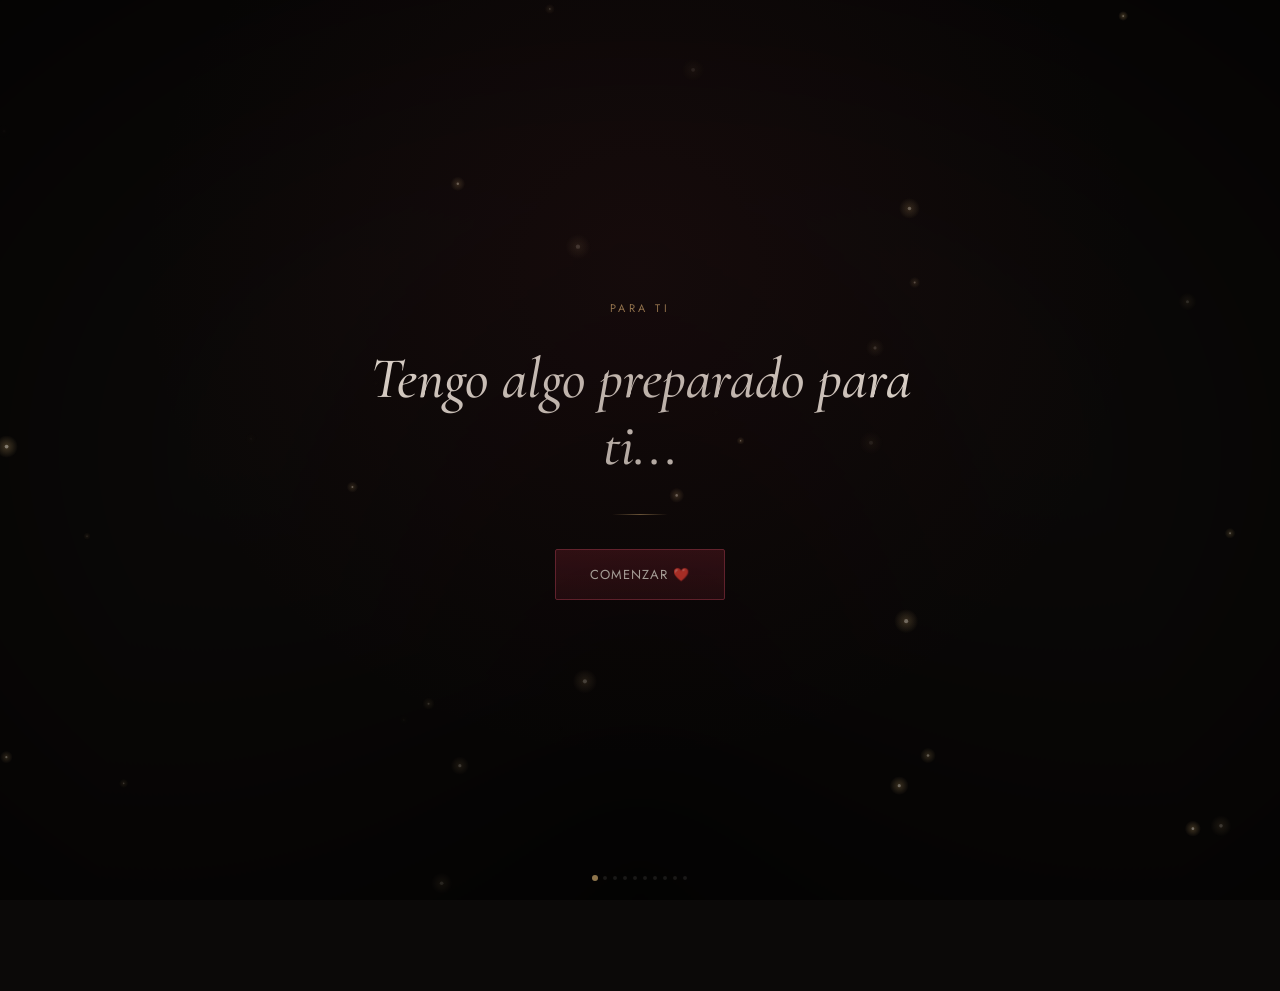
==== chantal-wilander-5meses-chat gpt/chantal-wilander-5meses/index.html @ a863ea49 "Add files via upload" ====
<!DOCTYPE html>
<html lang="es">
<head>
<meta charset="UTF-8">
<meta name="viewport" content="width=device-width, initial-scale=1, viewport-fit=cover">
<title>Para Chantal · 6 meses</title>
<link rel="stylesheet" href="css/style.css">
</head>
<body>

  <canvas id="fireflies"></canvas>
  <div class="vignette"></div>

  <!-- Control de música discreto -->
  <div class="music-control" id="musicControl">
    <button id="btnPlayPause" aria-label="Pausar o reanudar música" title="Pausar / reanudar">
      <svg id="iconPause" width="14" height="14" viewBox="0 0 24 24" fill="currentColor"><rect x="6" y="4" width="4" height="16"/><rect x="14" y="4" width="4" height="16"/></svg>
      <svg id="iconPlay" width="14" height="14" viewBox="0 0 24 24" fill="currentColor" style="display:none"><path d="M8 5v14l11-7z"/></svg>
    </button>
    <button id="btnMute" aria-label="Silenciar" title="Silenciar">
      <svg id="iconVolOn" width="14" height="14" viewBox="0 0 24 24" fill="currentColor"><path d="M3 10v4h4l5 5V5L7 10H3z"/><path d="M16 8a5 5 0 010 8" stroke="currentColor" stroke-width="1.6" fill="none"/></svg>
      <svg id="iconVolOff" width="14" height="14" viewBox="0 0 24 24" fill="currentColor" style="display:none"><path d="M3 10v4h4l5 5V5L7 10H3z"/><line x1="16" y1="9" x2="22" y2="15" stroke="currentColor" stroke-width="1.6"/><line x1="22" y1="9" x2="16" y2="15" stroke="currentColor" stroke-width="1.6"/></svg>
    </button>
    <input type="range" id="volumeSlider" min="0" max="1" step="0.01" aria-label="Volumen">
    <span class="music-note">Isn't She Lovely</span>
  </div>

  <!-- Indicador de progreso -->
  <div class="progress" id="progressDots"></div>

  <audio id="bgMusic" src="assets/audio/isnt-she-lovely.mp3" preload="auto" loop></audio>

  <main id="app">

    <!-- 1. BIENVENIDA -->
    <section class="scene scene-welcome active" data-scene="welcome">
      <div class="scene-inner">
        <span class="eyebrow" id="welcomeEyebrow"></span>
        <h1 class="headline-xl" id="welcomeTitle"></h1>
        <div class="hairline"></div>
        <button class="btn btn-primary" id="btnStart"></button>
      </div>
    </section>

    <!-- 2. NOMBRES -->
    <section class="scene scene-names" data-scene="names">
      <div class="scene-inner">
        <span class="eyebrow" id="namesIntro"></span>
        <div class="form-stack">
          <div class="field">
            <label id="herLabel" for="herName"></label>
            <input type="text" id="herName" autocomplete="off" />
          </div>
          <div class="field">
            <label id="myLabel" for="myName"></label>
            <input type="text" id="myName" autocomplete="off" />
          </div>
          <button class="btn btn-primary" id="btnNamesContinue" disabled></button>
        </div>
      </div>
    </section>

    <!-- 3. FECHA -->
    <section class="scene scene-date" data-scene="date">
      <div class="scene-inner">
        <span class="eyebrow" id="dateStepLabel">Un momento para recordar</span>
        <p class="lede" id="datePrompt"></p>
        <div class="form-stack">
          <div class="field">
            <input type="date" id="dateInput" />
          </div>
          <button class="btn btn-primary" id="btnDateSave" disabled></button>
        </div>
      </div>
    </section>

    <!-- 3b. REVELACIÓN DE FECHA -->
    <section class="scene scene-date-reveal" data-scene="dateReveal">
      <div class="scene-inner">
        <p class="date-reveal" id="dateRevealText"></p>
        <p class="lede" id="dateRevealCaption"></p>
        <div class="hairline"></div>
        <button class="btn" id="btnDateRevealContinue">Continuar →</button>
      </div>
    </section>

    <!-- 4. INTRODUCCIÓN EMOCIONAL -->
    <section class="scene scene-intro" data-scene="intro">
      <div class="scene-inner">
        <h2 class="headline-xl stagger-item" id="introLine1"></h2>
        <p class="lede stagger-item" id="introLine2"></p>
        <button class="btn stagger-item" id="btnIntroContinue">Continuar →</button>
      </div>
    </section>

    <!-- 5. MÚSICA -->
    <section class="scene scene-music" data-scene="music">
      <div class="scene-inner">
        <span class="eyebrow">Un pequeño detalle</span>
        <h2 class="headline-lg">Aqui plasme una parte de mis mejores momentos a tu lado...</h2>
        <div class="hairline"></div>
        <button class="btn btn-primary" id="btnPlayMusic">Empecemos </button>
      </div>
    </section>

    <!-- 6. GALERÍA -->
    <section class="scene scene-gallery" data-scene="gallery">
      <div class="scene-inner">
        <span class="eyebrow gallery-kicker" id="galleryKicker"></span>
        <div class="gallery-frame" id="galleryFrame"></div>
        <div class="gallery-dots" id="galleryDots"></div>
        <div class="gallery-skip"><button id="btnGallerySkip">Continuar →</button></div>
      </div>
    </section>

    <!-- 7. LAS CHARCAS -->
    <section class="scene scene-charcas" data-scene="charcas">
      <div class="scene-inner">
        <h2 class="headline-md stagger-item" id="charcasLine1"></h2>
        <p class="lede stagger-item" id="charcasLine2"></p>
        <h2 class="headline-lg stagger-item" id="charcasLine3" style="color:var(--oro); font-style:italic;"></h2>

        <div class="gallery-frame" id="charcasFrame" style="margin-top:10px;"></div>
        <div class="gallery-dots" id="charcasDots"></div>

        <button class="btn" id="btnCharcasContinue" style="margin-top:34px;">Continuar →</button>
      </div>
    </section>

    <!-- 8. TRANSICIÓN A LA CARTA -->
    <section class="scene scene-letter-intro" data-scene="letterIntro">
      <div class="scene-inner">
        <p class="lede stagger-item" id="letterIntroLine1"></p>
        <p class="lede stagger-item" id="letterIntroLine2"></p>
        <button class="btn btn-primary stagger-item" id="btnReadLetter"></button>
      </div>
    </section>

    <!-- 9. CARTA -->
    <section class="scene scene-letter" data-scene="letter">
      <div class="scene-inner">
        <div class="letter-paper" id="letterPaper">
          <div class="letter-heading">Para Chantal</div>
          <div id="letterBody"></div>
          <div class="letter-signature" id="letterSignature"></div>
        </div>
        <button class="btn" id="btnLetterContinue" style="margin-top:22px; opacity:0; transition:opacity 800ms;">Continuar →</button>
      </div>
    </section>

    <!-- 10. SIGNIFICADO DE LA CANCIÓN -->
    <section class="scene scene-song" data-scene="song">
      <div class="scene-inner">
        <p class="lede stagger-item" id="songLine1"></p>
        <p class="lede stagger-item" id="songLine2"></p>
        <div class="song-title-block stagger-item">
          <div class="song-name" id="songName"></div>
          <div class="song-artist" id="songArtist"></div>
        </div>
        <div class="song-explanation stagger-item" id="songExplanation"></div>
        <button class="btn btn-primary stagger-item" id="btnSongContinue">Continuar →</button>
      </div>
    </section>

    <!-- 11. FINAL -->
    <section class="scene scene-final" data-scene="final">
      <div class="scene-inner">
        <p class="lede stagger-item" id="finalLine1"></p>
        <p class="lede stagger-item" id="finalLine2"></p>
        <div class="hairline stagger-item"></div>
        <div class="final-names stagger-item" id="finalNames"></div>
        <div class="final-date stagger-item" id="finalDate"></div>
        <div class="final-closing stagger-item" id="finalClosing"></div>
      </div>
    </section>

  </main>

  <script src="content/memories.js"></script>
  <script src="content/letter.js"></script>
  <script src="js/content.js"></script>
  <script src="js/animations.js"></script>
  <script src="js/app.js"></script>
</body>
</html>
---- chantal-wilander-5meses-chat gpt/chantal-wilander-5meses/css/style.css ----
/* ==========================================================================
   Chantal & Wilander — 6 meses
   Sistema de diseño: noche cálida, luz de luciérnagas, papel de carta.
   ========================================================================== */

@import url('https://fonts.googleapis.com/css2?family=Cormorant+Garamond:ital,wght@0,400;0,500;0,600;1,400;1,500&family=Jost:wght@300;400;500&display=swap');

:root {
  /* Color */
  --noche: #0b0908;
  --noche-2: #131010;
  --crema: #f3ece1;
  --crema-dim: rgba(243, 236, 225, 0.62);
  --vino: #6b1f2a;
  --vino-light: #8a3140;
  --oro: #c9a66b;
  --oro-soft: rgba(201, 166, 107, 0.35);
  --linea: rgba(243, 236, 225, 0.14);

  /* Type */
  --display: 'Cormorant Garamond', serif;
  --sans: 'Jost', sans-serif;

  /* Layout */
  --pad: clamp(20px, 6vw, 56px);
  --radius: 2px;
  --ease: cubic-bezier(0.22, 1, 0.36, 1);
}

* { box-sizing: border-box; }

html, body {
  height: 100%;
  margin: 0;
}

body {
  background: var(--noche);
  color: var(--crema);
  font-family: var(--sans);
  overflow: hidden;
  -webkit-font-smoothing: antialiased;
}

/* subtle warm vignette + grain so the black never feels flat/templated */
.vignette {
  position: fixed;
  inset: 0;
  pointer-events: none;
  z-index: 5;
  background:
    radial-gradient(ellipse at 50% 30%, rgba(107,31,42,0.12), transparent 55%),
    radial-gradient(ellipse at 50% 100%, rgba(0,0,0,0.55), transparent 60%),
    radial-gradient(ellipse at 50% 50%, transparent 40%, rgba(0,0,0,0.55) 100%);
}

#fireflies {
  position: fixed;
  inset: 0;
  z-index: 1;
  pointer-events: none;
}

/* ==========================================================================
   Scene system
   ========================================================================== */

#app {
  position: relative;
  height: 100dvh;
  width: 100%;
  z-index: 2;
}

.scene {
  position: absolute;
  inset: 0;
  display: flex;
  align-items: center;
  justify-content: center;
  padding: var(--pad);
  opacity: 0;
  visibility: hidden;
  transform: translateY(18px) scale(0.995);
  transition: opacity 900ms var(--ease), transform 900ms var(--ease), visibility 900ms;
  text-align: center;
}

.scene.active {
  opacity: 1;
  visibility: visible;
  transform: translateY(0) scale(1);
  pointer-events: auto;
}

.scene:not(.active) { pointer-events: none; }

.scene-inner {
  max-width: 560px;
  width: 100%;
  display: flex;
  flex-direction: column;
  align-items: center;
  gap: 22px;
}

/* ==========================================================================
   Typography
   ========================================================================== */

.eyebrow {
  font-family: var(--sans);
  font-size: 11px;
  letter-spacing: 0.32em;
  text-transform: uppercase;
  color: var(--oro);
  opacity: 0.85;
}

h1, h2 {
  font-family: var(--display);
  font-weight: 500;
  line-height: 1.15;
  margin: 0;
  color: var(--crema);
}

.headline-xl {
  font-size: clamp(34px, 8vw, 58px);
  font-style: italic;
  font-weight: 500;
}

.headline-lg {
  font-size: clamp(28px, 6.4vw, 42px);
}

.headline-md {
  font-size: clamp(22px, 5vw, 30px);
  font-weight: 400;
}

p.lede {
  font-family: var(--display);
  font-size: clamp(18px, 4.2vw, 22px);
  color: var(--crema-dim);
  line-height: 1.5;
  margin: 0;
}

.hairline {
  width: 56px;
  height: 1px;
  background: linear-gradient(90deg, transparent, var(--oro), transparent);
  opacity: 0.7;
  margin: 4px 0;
}

/* Elementos que se revelan de forma escalonada (staggerReveal en animations.js) */
.stagger-item {
  opacity: 0;
  transform: translateY(10px);
  transition: opacity 900ms var(--ease), transform 900ms var(--ease);
}

.stagger-item.visible {
  opacity: 1;
  transform: translateY(0);
}

/* ==========================================================================
   Buttons & inputs
   ========================================================================== */

.btn {
  font-family: var(--sans);
  font-size: 13px;
  letter-spacing: 0.08em;
  text-transform: uppercase;
  color: var(--crema);
  background: transparent;
  border: 1px solid var(--oro-soft);
  padding: 15px 34px;
  border-radius: var(--radius);
  cursor: pointer;
  transition: border-color 400ms var(--ease), background 400ms var(--ease), transform 200ms var(--ease), letter-spacing 400ms var(--ease);
}

.btn:hover {
  border-color: var(--oro);
  background: rgba(201, 166, 107, 0.08);
  letter-spacing: 0.12em;
}

.btn:active { transform: scale(0.97); }

.btn:disabled {
  opacity: 0.35;
  cursor: not-allowed;
}

.btn:disabled:hover {
  border-color: var(--oro-soft);
  background: transparent;
  letter-spacing: 0.08em;
}

.btn-primary {
  border-color: var(--vino-light);
  background: linear-gradient(180deg, rgba(107,31,42,0.55), rgba(107,31,42,0.35));
}

.btn-primary:hover {
  border-color: var(--oro);
  background: linear-gradient(180deg, rgba(107,31,42,0.7), rgba(107,31,42,0.45));
}

.field {
  width: 100%;
  display: flex;
  flex-direction: column;
  gap: 8px;
  text-align: left;
}

.field label {
  font-family: var(--sans);
  font-size: 12px;
  letter-spacing: 0.1em;
  text-transform: uppercase;
  color: var(--crema-dim);
}

.field input {
  font-family: var(--display);
  font-size: 22px;
  font-style: italic;
  background: transparent;
  border: none;
  border-bottom: 1px solid var(--linea);
  color: var(--crema);
  padding: 8px 2px;
  outline: none;
  transition: border-color 300ms var(--ease);
  width: 100%;
}

.field input:focus { border-bottom-color: var(--oro); }
.field input::placeholder { color: rgba(243,236,225,0.28); }

.field input[type="date"] {
  color-scheme: dark;
  font-style: normal;
  font-family: var(--sans);
  font-size: 16px;
}

.form-stack {
  width: 100%;
  display: flex;
  flex-direction: column;
  gap: 26px;
  align-items: center;
}

/* ==========================================================================
   Scene 1 — Welcome
   ========================================================================== */

.scene-welcome .scene-inner { gap: 30px; }

/* ==========================================================================
   Scene: names reveal chip
   ========================================================================== */

.names-chip {
  font-family: var(--display);
  font-style: italic;
  font-size: clamp(20px, 5vw, 26px);
  color: var(--oro);
  letter-spacing: 0.02em;
}

/* ==========================================================================
   Scene: date reveal
   ========================================================================== */

.date-reveal {
  font-family: var(--display);
  font-size: clamp(30px, 7vw, 44px);
  letter-spacing: 0.12em;
  color: var(--crema);
}

/* ==========================================================================
   Gallery
   ========================================================================== */

.scene-gallery { padding: 0; }

.gallery-frame {
  position: relative;
  width: min(92vw, 420px);
  height: min(70vh, 560px);
  border-radius: var(--radius);
  overflow: hidden;
  box-shadow: 0 30px 80px rgba(0,0,0,0.55);
  border: 1px solid var(--linea);
}

.gallery-photo {
  position: absolute;
  inset: 0;
  background-size: cover;
  background-position: center;
  opacity: 0;
  transform: scale(1.08);
  transition: opacity 1400ms var(--ease), transform 6000ms linear;
}

.gallery-photo.active {
  opacity: 1;
  transform: scale(1.0);
}

.gallery-photo .fallback {
  position: absolute;
  inset: 0;
  display: flex;
  align-items: center;
  justify-content: center;
  background: linear-gradient(160deg, #1c1613, #0b0908 70%);
}

.gallery-photo .fallback svg { opacity: 0.35; width: 46px; height: 46px; }

.gallery-photo.has-photo .fallback { display: none; }

.gallery-photo::after {
  content: '';
  position: absolute;
  inset: 0;
  background: linear-gradient(180deg, rgba(0,0,0,0) 55%, rgba(0,0,0,0.75) 100%);
}

.gallery-caption {
  position: absolute;
  left: 0; right: 0; bottom: 22px;
  padding: 0 24px;
  font-family: var(--display);
  font-style: italic;
  font-size: 16px;
  color: var(--crema);
  z-index: 2;
  opacity: 0;
  transition: opacity 800ms var(--ease) 400ms;
}

.gallery-caption.active { opacity: 1; }

.gallery-kicker {
  position: absolute;
  top: -40px;
  left: 0; right: 0;
  text-align: center;
}

.gallery-dots {
  position: absolute;
  bottom: -30px;
  left: 0; right: 0;
  display: flex;
  justify-content: center;
  gap: 7px;
}

.gallery-dots span {
  width: 5px; height: 5px;
  border-radius: 50%;
  background: var(--linea);
  transition: background 300ms var(--ease), transform 300ms var(--ease);
}

.gallery-dots span.active {
  background: var(--oro);
  transform: scale(1.3);
}

.gallery-skip {
  position: absolute;
  bottom: -76px;
  left: 0; right: 0;
  text-align: center;
}

.gallery-skip button {
  background: none;
  border: none;
  color: var(--crema-dim);
  font-family: var(--sans);
  font-size: 11px;
  letter-spacing: 0.14em;
  text-transform: uppercase;
  cursor: pointer;
}

.gallery-skip button:hover { color: var(--oro); }

/* ==========================================================================
   Charcas — feels different: warmer, closer, quieter
   ========================================================================== */

.scene-charcas {
  background: radial-gradient(ellipse at 50% 40%, rgba(107,31,42,0.18), transparent 60%);
}

/* ==========================================================================
   Letter
   ========================================================================== */

.scene-letter { padding: 0; }

.letter-paper {
  width: min(92vw, 480px);
  max-height: 82vh;
  overflow-y: auto;
  background: linear-gradient(180deg, #171310, #0f0c0a);
  border: 1px solid var(--linea);
  border-radius: var(--radius);
  padding: clamp(28px, 7vw, 48px) clamp(24px, 6vw, 40px);
  box-shadow: 0 30px 80px rgba(0,0,0,0.6);
  text-align: left;
}

.letter-paper::-webkit-scrollbar { width: 4px; }
.letter-paper::-webkit-scrollbar-thumb { background: var(--oro-soft); border-radius: 4px; }

.letter-heading {
  font-family: var(--sans);
  font-size: 11px;
  letter-spacing: 0.25em;
  text-transform: uppercase;
  color: var(--oro);
  margin-bottom: 20px;
  text-align: center;
}

.letter-paragraph {
  font-family: var(--display);
  font-size: clamp(18px, 4.4vw, 21px);
  line-height: 1.75;
  color: var(--crema-dim);
  margin: 0 0 20px 0;
  opacity: 0;
  transform: translateY(10px);
  transition: opacity 900ms var(--ease), transform 900ms var(--ease);
}

.letter-paragraph.visible {
  opacity: 1;
  transform: translateY(0);
}

.letter-signature {
  font-family: var(--display);
  font-style: italic;
  font-size: 22px;
  color: var(--oro);
  text-align: right;
  margin-top: 30px;
  opacity: 0;
  transition: opacity 900ms var(--ease);
}

.letter-signature.visible { opacity: 1; }

/* ==========================================================================
   Song meaning
   ========================================================================== */

.song-title-block { margin: 6px 0 4px; }

.song-title-block .song-name {
  font-family: var(--display);
  font-style: italic;
  font-size: clamp(26px, 6.4vw, 36px);
  color: var(--oro);
}

.song-title-block .song-artist {
  font-family: var(--sans);
  font-size: 12px;
  letter-spacing: 0.14em;
  text-transform: uppercase;
  color: var(--crema-dim);
  margin-top: 4px;
}

.song-explanation p {
  font-family: var(--display);
  font-size: clamp(16px, 4vw, 19px);
  line-height: 1.7;
  color: var(--crema-dim);
  text-align: left;
  margin: 0 0 16px 0;
}

.scene-song .scene-inner { max-width: 540px; }

/* ==========================================================================
   Final
   ========================================================================== */

.final-names {
  font-family: var(--display);
  font-style: italic;
  font-size: clamp(24px, 6vw, 34px);
  color: var(--crema);
}

.final-date {
  font-family: var(--sans);
  font-size: 12px;
  letter-spacing: 0.2em;
  color: var(--oro);
}

.final-closing {
  font-family: var(--display);
  font-size: clamp(28px, 7vw, 40px);
  font-style: italic;
  color: var(--oro);
  margin-top: 6px;
}

/* ==========================================================================
   Progress dots (bottom, tiny, functional — encodes real story order)
   ========================================================================== */

.progress {
  position: fixed;
  bottom: 20px;
  left: 0; right: 0;
  display: flex;
  justify-content: center;
  gap: 6px;
  z-index: 6;
  opacity: 0.7;
}

.progress span {
  width: 4px; height: 4px;
  border-radius: 50%;
  background: var(--linea);
  transition: background 400ms var(--ease), transform 400ms var(--ease);
}

.progress span.done { background: var(--oro-soft); }
.progress span.current { background: var(--oro); transform: scale(1.5); }

/* ==========================================================================
   Music control — discreet, floating
   ========================================================================== */

.music-control {
  position: fixed;
  top: 18px;
  right: 18px;
  z-index: 7;
  display: flex;
  align-items: center;
  gap: 10px;
  background: rgba(11, 9, 8, 0.55);
  border: 1px solid var(--linea);
  backdrop-filter: blur(6px);
  border-radius: 30px;
  padding: 8px 10px;
  opacity: 0;
  transform: translateY(-8px);
  transition: opacity 700ms var(--ease), transform 700ms var(--ease);
  pointer-events: none;
}

.music-control.visible {
  opacity: 1;
  transform: translateY(0);
  pointer-events: auto;
}

.music-control button {
  width: 26px; height: 26px;
  border-radius: 50%;
  border: none;
  background: transparent;
  color: var(--crema);
  cursor: pointer;
  display: flex;
  align-items: center;
  justify-content: center;
}

.music-control button:hover { color: var(--oro); }

.music-control input[type="range"] {
  width: 56px;
  accent-color: var(--oro);
}

.music-note {
  font-family: var(--sans);
  font-size: 10px;
  letter-spacing: 0.06em;
  color: var(--crema-dim);
  max-width: 120px;
}

/* ==========================================================================
   Responsive
   ========================================================================== */

@media (max-width: 420px) {
  .scene-inner { gap: 18px; }
  .music-control .music-note { display: none; }
}

/* Controles táctiles y espacio seguro para la barra inferior de Safari. */
@media (pointer: coarse) {
  .music-control {
    top: max(12px, calc(8px + env(safe-area-inset-top)));
    right: max(12px, calc(8px + env(safe-area-inset-right)));
    gap: 8px;
    padding: 7px 9px;
  }

  .music-control button {
    width: 44px;
    height: 44px;
    background: rgba(243, 236, 225, 0.07);
  }

  .music-control button svg {
    width: 18px;
    height: 18px;
  }

  .music-control input[type="range"] {
    width: 72px;
    height: 44px;
  }

  .progress {
    bottom: max(24px, calc(16px + env(safe-area-inset-bottom)));
  }

  /* Evita que los controles de avance queden tras el distintivo inferior. */
  #btnIntroContinue,
  #btnCharcasContinue,
  #btnLetterContinue,
  #btnSongContinue {
    transform: translateY(-34px);
  }

  #btnIntroContinue:active,
  #btnCharcasContinue:active,
  #btnLetterContinue:active,
  #btnSongContinue:active {
    transform: translateY(-34px) scale(0.97);
  }

  .gallery-skip {
    bottom: max(76px, calc(62px + env(safe-area-inset-bottom)));
  }
}

@media (min-width: 900px) {
  .gallery-frame { width: 380px; height: 520px; }
}

/* Reduced motion */
@media (prefers-reduced-motion: reduce) {
  .scene, .gallery-photo, .letter-paragraph, .btn {
    transition-duration: 1ms !important;
    animation-duration: 1ms !important;
  }
}

/* Focus visibility for accessibility */
a:focus-visible, button:focus-visible, input:focus-visible {
  outline: 1px solid var(--oro);
  outline-offset: 3px;
}
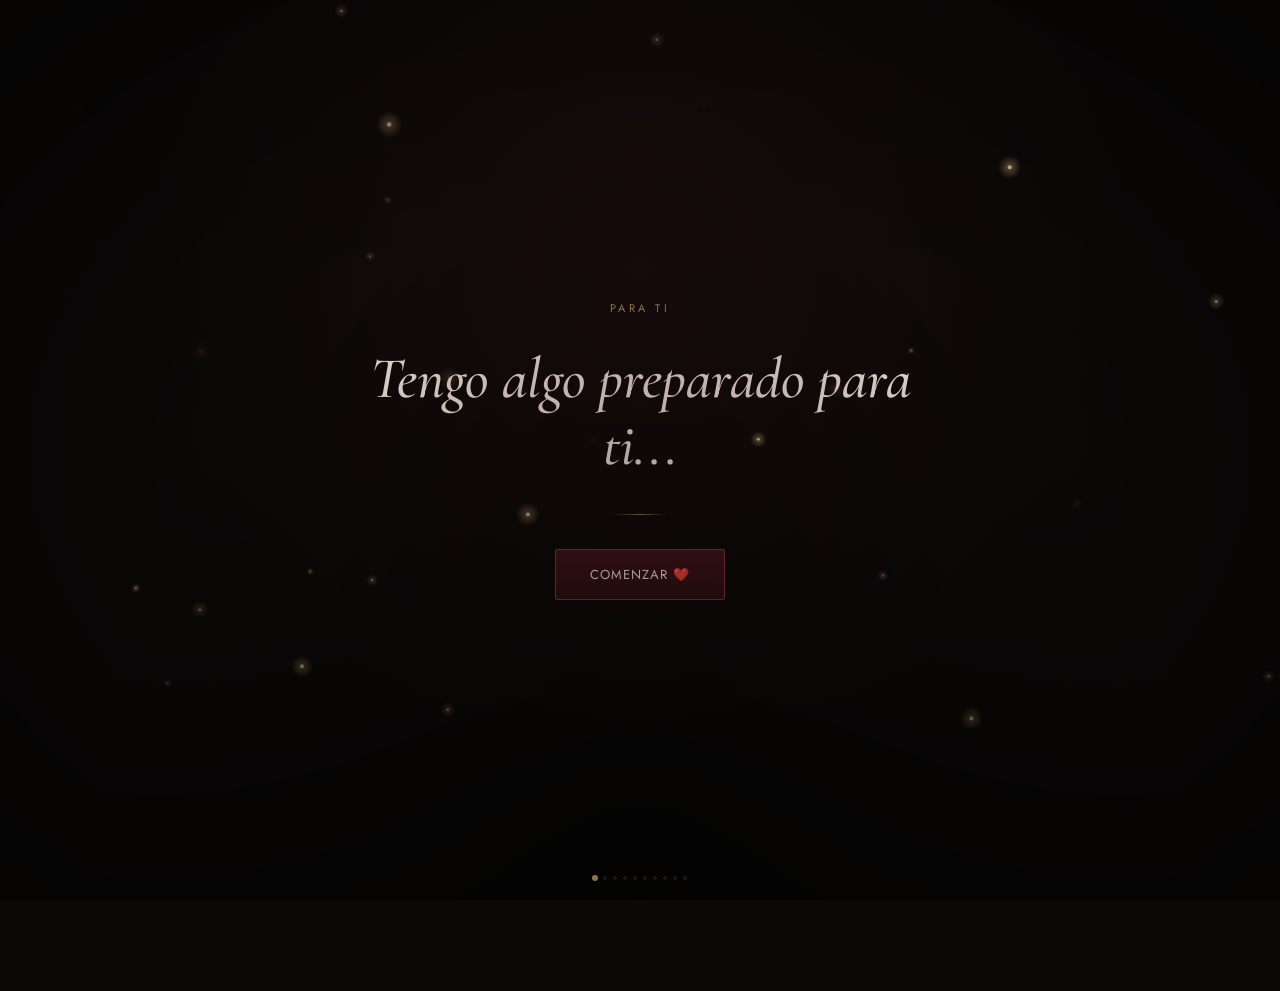
==== commit 3be98f3b: "Add files via upload" ====
--- a/chantal-wilander-5meses-chat gpt/chantal-wilander-5meses/index.html
+++ b/chantal-wilander-5meses-chat gpt/chantal-wilander-5meses/index.html
@@ -1,185 +1,185 @@
-<!DOCTYPE html>
-<html lang="es">
-<head>
-<meta charset="UTF-8">
-<meta name="viewport" content="width=device-width, initial-scale=1, viewport-fit=cover">
-<title>Para Chantal · 6 meses</title>
-<link rel="stylesheet" href="css/style.css">
-</head>
-<body>
-
-  <canvas id="fireflies"></canvas>
-  <div class="vignette"></div>
-
-  <!-- Control de música discreto -->
-  <div class="music-control" id="musicControl">
-    <button id="btnPlayPause" aria-label="Pausar o reanudar música" title="Pausar / reanudar">
-      <svg id="iconPause" width="14" height="14" viewBox="0 0 24 24" fill="currentColor"><rect x="6" y="4" width="4" height="16"/><rect x="14" y="4" width="4" height="16"/></svg>
-      <svg id="iconPlay" width="14" height="14" viewBox="0 0 24 24" fill="currentColor" style="display:none"><path d="M8 5v14l11-7z"/></svg>
-    </button>
-    <button id="btnMute" aria-label="Silenciar" title="Silenciar">
-      <svg id="iconVolOn" width="14" height="14" viewBox="0 0 24 24" fill="currentColor"><path d="M3 10v4h4l5 5V5L7 10H3z"/><path d="M16 8a5 5 0 010 8" stroke="currentColor" stroke-width="1.6" fill="none"/></svg>
-      <svg id="iconVolOff" width="14" height="14" viewBox="0 0 24 24" fill="currentColor" style="display:none"><path d="M3 10v4h4l5 5V5L7 10H3z"/><line x1="16" y1="9" x2="22" y2="15" stroke="currentColor" stroke-width="1.6"/><line x1="22" y1="9" x2="16" y2="15" stroke="currentColor" stroke-width="1.6"/></svg>
-    </button>
-    <input type="range" id="volumeSlider" min="0" max="1" step="0.01" aria-label="Volumen">
-    <span class="music-note">Isn't She Lovely</span>
-  </div>
-
-  <!-- Indicador de progreso -->
-  <div class="progress" id="progressDots"></div>
-
-  <audio id="bgMusic" src="assets/audio/isnt-she-lovely.mp3" preload="auto" loop></audio>
-
-  <main id="app">
-
-    <!-- 1. BIENVENIDA -->
-    <section class="scene scene-welcome active" data-scene="welcome">
-      <div class="scene-inner">
-        <span class="eyebrow" id="welcomeEyebrow"></span>
-        <h1 class="headline-xl" id="welcomeTitle"></h1>
-        <div class="hairline"></div>
-        <button class="btn btn-primary" id="btnStart"></button>
-      </div>
-    </section>
-
-    <!-- 2. NOMBRES -->
-    <section class="scene scene-names" data-scene="names">
-      <div class="scene-inner">
-        <span class="eyebrow" id="namesIntro"></span>
-        <div class="form-stack">
-          <div class="field">
-            <label id="herLabel" for="herName"></label>
-            <input type="text" id="herName" autocomplete="off" />
-          </div>
-          <div class="field">
-            <label id="myLabel" for="myName"></label>
-            <input type="text" id="myName" autocomplete="off" />
-          </div>
-          <button class="btn btn-primary" id="btnNamesContinue" disabled></button>
-        </div>
-      </div>
-    </section>
-
-    <!-- 3. FECHA -->
-    <section class="scene scene-date" data-scene="date">
-      <div class="scene-inner">
-        <span class="eyebrow" id="dateStepLabel">Un momento para recordar</span>
-        <p class="lede" id="datePrompt"></p>
-        <div class="form-stack">
-          <div class="field">
-            <input type="date" id="dateInput" />
-          </div>
-          <button class="btn btn-primary" id="btnDateSave" disabled></button>
-        </div>
-      </div>
-    </section>
-
-    <!-- 3b. REVELACIÓN DE FECHA -->
-    <section class="scene scene-date-reveal" data-scene="dateReveal">
-      <div class="scene-inner">
-        <p class="date-reveal" id="dateRevealText"></p>
-        <p class="lede" id="dateRevealCaption"></p>
-        <div class="hairline"></div>
-        <button class="btn" id="btnDateRevealContinue">Continuar →</button>
-      </div>
-    </section>
-
-    <!-- 4. INTRODUCCIÓN EMOCIONAL -->
-    <section class="scene scene-intro" data-scene="intro">
-      <div class="scene-inner">
-        <h2 class="headline-xl stagger-item" id="introLine1"></h2>
-        <p class="lede stagger-item" id="introLine2"></p>
-        <button class="btn stagger-item" id="btnIntroContinue">Continuar →</button>
-      </div>
-    </section>
-
-    <!-- 5. MÚSICA -->
-    <section class="scene scene-music" data-scene="music">
-      <div class="scene-inner">
-        <span class="eyebrow">Un pequeño detalle</span>
-        <h2 class="headline-lg">Aqui plasme una parte de mis mejores momentos a tu lado...</h2>
-        <div class="hairline"></div>
-        <button class="btn btn-primary" id="btnPlayMusic">Empecemos </button>
-      </div>
-    </section>
-
-    <!-- 6. GALERÍA -->
-    <section class="scene scene-gallery" data-scene="gallery">
-      <div class="scene-inner">
-        <span class="eyebrow gallery-kicker" id="galleryKicker"></span>
-        <div class="gallery-frame" id="galleryFrame"></div>
-        <div class="gallery-dots" id="galleryDots"></div>
-        <div class="gallery-skip"><button id="btnGallerySkip">Continuar →</button></div>
-      </div>
-    </section>
-
-    <!-- 7. LAS CHARCAS -->
-    <section class="scene scene-charcas" data-scene="charcas">
-      <div class="scene-inner">
-        <h2 class="headline-md stagger-item" id="charcasLine1"></h2>
-        <p class="lede stagger-item" id="charcasLine2"></p>
-        <h2 class="headline-lg stagger-item" id="charcasLine3" style="color:var(--oro); font-style:italic;"></h2>
-
-        <div class="gallery-frame" id="charcasFrame" style="margin-top:10px;"></div>
-        <div class="gallery-dots" id="charcasDots"></div>
-
-        <button class="btn" id="btnCharcasContinue" style="margin-top:34px;">Continuar →</button>
-      </div>
-    </section>
-
-    <!-- 8. TRANSICIÓN A LA CARTA -->
-    <section class="scene scene-letter-intro" data-scene="letterIntro">
-      <div class="scene-inner">
-        <p class="lede stagger-item" id="letterIntroLine1"></p>
-        <p class="lede stagger-item" id="letterIntroLine2"></p>
-        <button class="btn btn-primary stagger-item" id="btnReadLetter"></button>
-      </div>
-    </section>
-
-    <!-- 9. CARTA -->
-    <section class="scene scene-letter" data-scene="letter">
-      <div class="scene-inner">
-        <div class="letter-paper" id="letterPaper">
-          <div class="letter-heading">Para Chantal</div>
-          <div id="letterBody"></div>
-          <div class="letter-signature" id="letterSignature"></div>
-        </div>
-        <button class="btn" id="btnLetterContinue" style="margin-top:22px; opacity:0; transition:opacity 800ms;">Continuar →</button>
-      </div>
-    </section>
-
-    <!-- 10. SIGNIFICADO DE LA CANCIÓN -->
-    <section class="scene scene-song" data-scene="song">
-      <div class="scene-inner">
-        <p class="lede stagger-item" id="songLine1"></p>
-        <p class="lede stagger-item" id="songLine2"></p>
-        <div class="song-title-block stagger-item">
-          <div class="song-name" id="songName"></div>
-          <div class="song-artist" id="songArtist"></div>
-        </div>
-        <div class="song-explanation stagger-item" id="songExplanation"></div>
-        <button class="btn btn-primary stagger-item" id="btnSongContinue">Continuar →</button>
-      </div>
-    </section>
-
-    <!-- 11. FINAL -->
-    <section class="scene scene-final" data-scene="final">
-      <div class="scene-inner">
-        <p class="lede stagger-item" id="finalLine1"></p>
-        <p class="lede stagger-item" id="finalLine2"></p>
-        <div class="hairline stagger-item"></div>
-        <div class="final-names stagger-item" id="finalNames"></div>
-        <div class="final-date stagger-item" id="finalDate"></div>
-        <div class="final-closing stagger-item" id="finalClosing"></div>
-      </div>
-    </section>
-
-  </main>
-
-  <script src="content/memories.js"></script>
-  <script src="content/letter.js"></script>
-  <script src="js/content.js"></script>
-  <script src="js/animations.js"></script>
-  <script src="js/app.js"></script>
-</body>
-</html>
+<!DOCTYPE html>
+<html lang="es">
+<head>
+<meta charset="UTF-8">
+<meta name="viewport" content="width=device-width, initial-scale=1, viewport-fit=cover">
+<title>Para Chantal · 6 meses</title>
+<link rel="stylesheet" href="css/style.css">
+</head>
+<body>
+
+  <canvas id="fireflies"></canvas>
+  <div class="vignette"></div>
+
+  <!-- Control de música discreto -->
+  <div class="music-control" id="musicControl">
+    <button id="btnPlayPause" aria-label="Pausar o reanudar música" title="Pausar / reanudar">
+      <svg id="iconPause" width="14" height="14" viewBox="0 0 24 24" fill="currentColor"><rect x="6" y="4" width="4" height="16"/><rect x="14" y="4" width="4" height="16"/></svg>
+      <svg id="iconPlay" width="14" height="14" viewBox="0 0 24 24" fill="currentColor" style="display:none"><path d="M8 5v14l11-7z"/></svg>
+    </button>
+    <button id="btnMute" aria-label="Silenciar" title="Silenciar">
+      <svg id="iconVolOn" width="14" height="14" viewBox="0 0 24 24" fill="currentColor"><path d="M3 10v4h4l5 5V5L7 10H3z"/><path d="M16 8a5 5 0 010 8" stroke="currentColor" stroke-width="1.6" fill="none"/></svg>
+      <svg id="iconVolOff" width="14" height="14" viewBox="0 0 24 24" fill="currentColor" style="display:none"><path d="M3 10v4h4l5 5V5L7 10H3z"/><line x1="16" y1="9" x2="22" y2="15" stroke="currentColor" stroke-width="1.6"/><line x1="22" y1="9" x2="16" y2="15" stroke="currentColor" stroke-width="1.6"/></svg>
+    </button>
+    <input type="range" id="volumeSlider" min="0" max="1" step="0.01" aria-label="Volumen">
+    <span class="music-note">Isn't She Lovely</span>
+  </div>
+
+  <!-- Indicador de progreso -->
+  <div class="progress" id="progressDots"></div>
+
+  <audio id="bgMusic" src="assets/audio/isnt-she-lovely.mp3" preload="auto" loop></audio>
+
+  <main id="app">
+
+    <!-- 1. BIENVENIDA -->
+    <section class="scene scene-welcome active" data-scene="welcome">
+      <div class="scene-inner">
+        <span class="eyebrow" id="welcomeEyebrow"></span>
+        <h1 class="headline-xl" id="welcomeTitle"></h1>
+        <div class="hairline"></div>
+        <button class="btn btn-primary" id="btnStart"></button>
+      </div>
+    </section>
+
+    <!-- 2. NOMBRES -->
+    <section class="scene scene-names" data-scene="names">
+      <div class="scene-inner">
+        <span class="eyebrow" id="namesIntro"></span>
+        <div class="form-stack">
+          <div class="field">
+            <label id="herLabel" for="herName"></label>
+            <input type="text" id="herName" autocomplete="off" />
+          </div>
+          <div class="field">
+            <label id="myLabel" for="myName"></label>
+            <input type="text" id="myName" autocomplete="off" />
+          </div>
+          <button class="btn btn-primary" id="btnNamesContinue" disabled></button>
+        </div>
+      </div>
+    </section>
+
+    <!-- 3. FECHA -->
+    <section class="scene scene-date" data-scene="date">
+      <div class="scene-inner">
+        <span class="eyebrow" id="dateStepLabel">Un momento para recordar</span>
+        <p class="lede" id="datePrompt"></p>
+        <div class="form-stack">
+          <div class="field">
+            <input type="date" id="dateInput" />
+          </div>
+          <button class="btn btn-primary" id="btnDateSave" disabled></button>
+        </div>
+      </div>
+    </section>
+
+    <!-- 3b. REVELACIÓN DE FECHA -->
+    <section class="scene scene-date-reveal" data-scene="dateReveal">
+      <div class="scene-inner">
+        <p class="date-reveal" id="dateRevealText"></p>
+        <p class="lede" id="dateRevealCaption"></p>
+        <div class="hairline"></div>
+        <button class="btn" id="btnDateRevealContinue">Continuar →</button>
+      </div>
+    </section>
+
+    <!-- 4. INTRODUCCIÓN EMOCIONAL -->
+    <section class="scene scene-intro" data-scene="intro">
+      <div class="scene-inner">
+        <h2 class="headline-xl stagger-item" id="introLine1"></h2>
+        <p class="lede stagger-item" id="introLine2"></p>
+        <button class="btn stagger-item" id="btnIntroContinue">Continuar →</button>
+      </div>
+    </section>
+
+    <!-- 5. MÚSICA -->
+    <section class="scene scene-music" data-scene="music">
+      <div class="scene-inner">
+        <span class="eyebrow">Un pequeño detalle</span>
+        <h2 class="headline-lg">Aqui plasme una parte de mis mejores momentos a tu lado...</h2>
+        <div class="hairline"></div>
+        <button class="btn btn-primary" id="btnPlayMusic">Empecemos </button>
+      </div>
+    </section>
+
+    <!-- 6. GALERÍA -->
+    <section class="scene scene-gallery" data-scene="gallery">
+      <div class="scene-inner">
+        <span class="eyebrow gallery-kicker" id="galleryKicker"></span>
+        <div class="gallery-frame" id="galleryFrame"></div>
+        <div class="gallery-dots" id="galleryDots"></div>
+        <div class="gallery-skip"><button id="btnGallerySkip">Continuar →</button></div>
+      </div>
+    </section>
+
+    <!-- 7. LAS CHARCAS -->
+    <section class="scene scene-charcas" data-scene="charcas">
+      <div class="scene-inner">
+        <h2 class="headline-md stagger-item" id="charcasLine1"></h2>
+        <p class="lede stagger-item" id="charcasLine2"></p>
+        <h2 class="headline-lg stagger-item" id="charcasLine3" style="color:var(--oro); font-style:italic;"></h2>
+
+        <div class="gallery-frame" id="charcasFrame" style="margin-top:10px;"></div>
+        <div class="gallery-dots" id="charcasDots"></div>
+
+        <button class="btn" id="btnCharcasContinue" style="margin-top:34px;">Continuar →</button>
+      </div>
+    </section>
+
+    <!-- 8. TRANSICIÓN A LA CARTA -->
+    <section class="scene scene-letter-intro" data-scene="letterIntro">
+      <div class="scene-inner">
+        <p class="lede stagger-item" id="letterIntroLine1"></p>
+        <p class="lede stagger-item" id="letterIntroLine2"></p>
+        <button class="btn btn-primary stagger-item" id="btnReadLetter"></button>
+      </div>
+    </section>
+
+    <!-- 9. CARTA -->
+    <section class="scene scene-letter" data-scene="letter">
+      <div class="scene-inner">
+        <div class="letter-paper" id="letterPaper">
+          <div class="letter-heading">Para Chantal</div>
+          <div id="letterBody"></div>
+          <div class="letter-signature" id="letterSignature"></div>
+        </div>
+        <button class="btn" id="btnLetterContinue" style="margin-top:22px; opacity:0; transition:opacity 800ms;">Continuar →</button>
+      </div>
+    </section>
+
+    <!-- 10. SIGNIFICADO DE LA CANCIÓN -->
+    <section class="scene scene-song" data-scene="song">
+      <div class="scene-inner">
+        <p class="lede stagger-item" id="songLine1"></p>
+        <p class="lede stagger-item" id="songLine2"></p>
+        <div class="song-title-block stagger-item">
+          <div class="song-name" id="songName"></div>
+          <div class="song-artist" id="songArtist"></div>
+        </div>
+        <div class="song-explanation stagger-item" id="songExplanation"></div>
+        <button class="btn btn-primary stagger-item" id="btnSongContinue">Continuar →</button>
+      </div>
+    </section>
+
+    <!-- 11. FINAL -->
+    <section class="scene scene-final" data-scene="final">
+      <div class="scene-inner">
+        <p class="lede stagger-item" id="finalLine1"></p>
+        <p class="lede stagger-item" id="finalLine2"></p>
+        <div class="hairline stagger-item"></div>
+        <div class="final-names stagger-item" id="finalNames"></div>
+        <div class="final-date stagger-item" id="finalDate"></div>
+        <div class="final-closing stagger-item" id="finalClosing"></div>
+      </div>
+    </section>
+
+  </main>
+
+  <script src="content/memories.js"></script>
+  <script src="content/letter.js"></script>
+  <script src="js/content.js"></script>
+  <script src="js/animations.js"></script>
+  <script src="js/app.js"></script>
+</body>
+</html>
--- a/chantal-wilander-5meses-chat gpt/chantal-wilander-5meses/css/style.css
+++ b/chantal-wilander-5meses-chat gpt/chantal-wilander-5meses/css/style.css
@@ -1,691 +1,691 @@
-/* ==========================================================================
-   Chantal & Wilander — 6 meses
-   Sistema de diseño: noche cálida, luz de luciérnagas, papel de carta.
-   ========================================================================== */
-
-@import url('https://fonts.googleapis.com/css2?family=Cormorant+Garamond:ital,wght@0,400;0,500;0,600;1,400;1,500&family=Jost:wght@300;400;500&display=swap');
-
-:root {
-  /* Color */
-  --noche: #0b0908;
-  --noche-2: #131010;
-  --crema: #f3ece1;
-  --crema-dim: rgba(243, 236, 225, 0.62);
-  --vino: #6b1f2a;
-  --vino-light: #8a3140;
-  --oro: #c9a66b;
-  --oro-soft: rgba(201, 166, 107, 0.35);
-  --linea: rgba(243, 236, 225, 0.14);
-
-  /* Type */
-  --display: 'Cormorant Garamond', serif;
-  --sans: 'Jost', sans-serif;
-
-  /* Layout */
-  --pad: clamp(20px, 6vw, 56px);
-  --radius: 2px;
-  --ease: cubic-bezier(0.22, 1, 0.36, 1);
-}
-
-* { box-sizing: border-box; }
-
-html, body {
-  height: 100%;
-  margin: 0;
-}
-
-body {
-  background: var(--noche);
-  color: var(--crema);
-  font-family: var(--sans);
-  overflow: hidden;
-  -webkit-font-smoothing: antialiased;
-}
-
-/* subtle warm vignette + grain so the black never feels flat/templated */
-.vignette {
-  position: fixed;
-  inset: 0;
-  pointer-events: none;
-  z-index: 5;
-  background:
-    radial-gradient(ellipse at 50% 30%, rgba(107,31,42,0.12), transparent 55%),
-    radial-gradient(ellipse at 50% 100%, rgba(0,0,0,0.55), transparent 60%),
-    radial-gradient(ellipse at 50% 50%, transparent 40%, rgba(0,0,0,0.55) 100%);
-}
-
-#fireflies {
-  position: fixed;
-  inset: 0;
-  z-index: 1;
-  pointer-events: none;
-}
-
-/* ==========================================================================
-   Scene system
-   ========================================================================== */
-
-#app {
-  position: relative;
-  height: 100dvh;
-  width: 100%;
-  z-index: 2;
-}
-
-.scene {
-  position: absolute;
-  inset: 0;
-  display: flex;
-  align-items: center;
-  justify-content: center;
-  padding: var(--pad);
-  opacity: 0;
-  visibility: hidden;
-  transform: translateY(18px) scale(0.995);
-  transition: opacity 900ms var(--ease), transform 900ms var(--ease), visibility 900ms;
-  text-align: center;
-}
-
-.scene.active {
-  opacity: 1;
-  visibility: visible;
-  transform: translateY(0) scale(1);
-  pointer-events: auto;
-}
-
-.scene:not(.active) { pointer-events: none; }
-
-.scene-inner {
-  max-width: 560px;
-  width: 100%;
-  display: flex;
-  flex-direction: column;
-  align-items: center;
-  gap: 22px;
-}
-
-/* ==========================================================================
-   Typography
-   ========================================================================== */
-
-.eyebrow {
-  font-family: var(--sans);
-  font-size: 11px;
-  letter-spacing: 0.32em;
-  text-transform: uppercase;
-  color: var(--oro);
-  opacity: 0.85;
-}
-
-h1, h2 {
-  font-family: var(--display);
-  font-weight: 500;
-  line-height: 1.15;
-  margin: 0;
-  color: var(--crema);
-}
-
-.headline-xl {
-  font-size: clamp(34px, 8vw, 58px);
-  font-style: italic;
-  font-weight: 500;
-}
-
-.headline-lg {
-  font-size: clamp(28px, 6.4vw, 42px);
-}
-
-.headline-md {
-  font-size: clamp(22px, 5vw, 30px);
-  font-weight: 400;
-}
-
-p.lede {
-  font-family: var(--display);
-  font-size: clamp(18px, 4.2vw, 22px);
-  color: var(--crema-dim);
-  line-height: 1.5;
-  margin: 0;
-}
-
-.hairline {
-  width: 56px;
-  height: 1px;
-  background: linear-gradient(90deg, transparent, var(--oro), transparent);
-  opacity: 0.7;
-  margin: 4px 0;
-}
-
-/* Elementos que se revelan de forma escalonada (staggerReveal en animations.js) */
-.stagger-item {
-  opacity: 0;
-  transform: translateY(10px);
-  transition: opacity 900ms var(--ease), transform 900ms var(--ease);
-}
-
-.stagger-item.visible {
-  opacity: 1;
-  transform: translateY(0);
-}
-
-/* ==========================================================================
-   Buttons & inputs
-   ========================================================================== */
-
-.btn {
-  font-family: var(--sans);
-  font-size: 13px;
-  letter-spacing: 0.08em;
-  text-transform: uppercase;
-  color: var(--crema);
-  background: transparent;
-  border: 1px solid var(--oro-soft);
-  padding: 15px 34px;
-  border-radius: var(--radius);
-  cursor: pointer;
-  transition: border-color 400ms var(--ease), background 400ms var(--ease), transform 200ms var(--ease), letter-spacing 400ms var(--ease);
-}
-
-.btn:hover {
-  border-color: var(--oro);
-  background: rgba(201, 166, 107, 0.08);
-  letter-spacing: 0.12em;
-}
-
-.btn:active { transform: scale(0.97); }
-
-.btn:disabled {
-  opacity: 0.35;
-  cursor: not-allowed;
-}
-
-.btn:disabled:hover {
-  border-color: var(--oro-soft);
-  background: transparent;
-  letter-spacing: 0.08em;
-}
-
-.btn-primary {
-  border-color: var(--vino-light);
-  background: linear-gradient(180deg, rgba(107,31,42,0.55), rgba(107,31,42,0.35));
-}
-
-.btn-primary:hover {
-  border-color: var(--oro);
-  background: linear-gradient(180deg, rgba(107,31,42,0.7), rgba(107,31,42,0.45));
-}
-
-.field {
-  width: 100%;
-  display: flex;
-  flex-direction: column;
-  gap: 8px;
-  text-align: left;
-}
-
-.field label {
-  font-family: var(--sans);
-  font-size: 12px;
-  letter-spacing: 0.1em;
-  text-transform: uppercase;
-  color: var(--crema-dim);
-}
-
-.field input {
-  font-family: var(--display);
-  font-size: 22px;
-  font-style: italic;
-  background: transparent;
-  border: none;
-  border-bottom: 1px solid var(--linea);
-  color: var(--crema);
-  padding: 8px 2px;
-  outline: none;
-  transition: border-color 300ms var(--ease);
-  width: 100%;
-}
-
-.field input:focus { border-bottom-color: var(--oro); }
-.field input::placeholder { color: rgba(243,236,225,0.28); }
-
-.field input[type="date"] {
-  color-scheme: dark;
-  font-style: normal;
-  font-family: var(--sans);
-  font-size: 16px;
-}
-
-.form-stack {
-  width: 100%;
-  display: flex;
-  flex-direction: column;
-  gap: 26px;
-  align-items: center;
-}
-
-/* ==========================================================================
-   Scene 1 — Welcome
-   ========================================================================== */
-
-.scene-welcome .scene-inner { gap: 30px; }
-
-/* ==========================================================================
-   Scene: names reveal chip
-   ========================================================================== */
-
-.names-chip {
-  font-family: var(--display);
-  font-style: italic;
-  font-size: clamp(20px, 5vw, 26px);
-  color: var(--oro);
-  letter-spacing: 0.02em;
-}
-
-/* ==========================================================================
-   Scene: date reveal
-   ========================================================================== */
-
-.date-reveal {
-  font-family: var(--display);
-  font-size: clamp(30px, 7vw, 44px);
-  letter-spacing: 0.12em;
-  color: var(--crema);
-}
-
-/* ==========================================================================
-   Gallery
-   ========================================================================== */
-
-.scene-gallery { padding: 0; }
-
-.gallery-frame {
-  position: relative;
-  width: min(92vw, 420px);
-  height: min(70vh, 560px);
-  border-radius: var(--radius);
-  overflow: hidden;
-  box-shadow: 0 30px 80px rgba(0,0,0,0.55);
-  border: 1px solid var(--linea);
-}
-
-.gallery-photo {
-  position: absolute;
-  inset: 0;
-  background-size: cover;
-  background-position: center;
-  opacity: 0;
-  transform: scale(1.08);
-  transition: opacity 1400ms var(--ease), transform 6000ms linear;
-}
-
-.gallery-photo.active {
-  opacity: 1;
-  transform: scale(1.0);
-}
-
-.gallery-photo .fallback {
-  position: absolute;
-  inset: 0;
-  display: flex;
-  align-items: center;
-  justify-content: center;
-  background: linear-gradient(160deg, #1c1613, #0b0908 70%);
-}
-
-.gallery-photo .fallback svg { opacity: 0.35; width: 46px; height: 46px; }
-
-.gallery-photo.has-photo .fallback { display: none; }
-
-.gallery-photo::after {
-  content: '';
-  position: absolute;
-  inset: 0;
-  background: linear-gradient(180deg, rgba(0,0,0,0) 55%, rgba(0,0,0,0.75) 100%);
-}
-
-.gallery-caption {
-  position: absolute;
-  left: 0; right: 0; bottom: 22px;
-  padding: 0 24px;
-  font-family: var(--display);
-  font-style: italic;
-  font-size: 16px;
-  color: var(--crema);
-  z-index: 2;
-  opacity: 0;
-  transition: opacity 800ms var(--ease) 400ms;
-}
-
-.gallery-caption.active { opacity: 1; }
-
-.gallery-kicker {
-  position: absolute;
-  top: -40px;
-  left: 0; right: 0;
-  text-align: center;
-}
-
-.gallery-dots {
-  position: absolute;
-  bottom: -30px;
-  left: 0; right: 0;
-  display: flex;
-  justify-content: center;
-  gap: 7px;
-}
-
-.gallery-dots span {
-  width: 5px; height: 5px;
-  border-radius: 50%;
-  background: var(--linea);
-  transition: background 300ms var(--ease), transform 300ms var(--ease);
-}
-
-.gallery-dots span.active {
-  background: var(--oro);
-  transform: scale(1.3);
-}
-
-.gallery-skip {
-  position: absolute;
-  bottom: -76px;
-  left: 0; right: 0;
-  text-align: center;
-}
-
-.gallery-skip button {
-  background: none;
-  border: none;
-  color: var(--crema-dim);
-  font-family: var(--sans);
-  font-size: 11px;
-  letter-spacing: 0.14em;
-  text-transform: uppercase;
-  cursor: pointer;
-}
-
-.gallery-skip button:hover { color: var(--oro); }
-
-/* ==========================================================================
-   Charcas — feels different: warmer, closer, quieter
-   ========================================================================== */
-
-.scene-charcas {
-  background: radial-gradient(ellipse at 50% 40%, rgba(107,31,42,0.18), transparent 60%);
-}
-
-/* ==========================================================================
-   Letter
-   ========================================================================== */
-
-.scene-letter { padding: 0; }
-
-.letter-paper {
-  width: min(92vw, 480px);
-  max-height: 82vh;
-  overflow-y: auto;
-  background: linear-gradient(180deg, #171310, #0f0c0a);
-  border: 1px solid var(--linea);
-  border-radius: var(--radius);
-  padding: clamp(28px, 7vw, 48px) clamp(24px, 6vw, 40px);
-  box-shadow: 0 30px 80px rgba(0,0,0,0.6);
-  text-align: left;
-}
-
-.letter-paper::-webkit-scrollbar { width: 4px; }
-.letter-paper::-webkit-scrollbar-thumb { background: var(--oro-soft); border-radius: 4px; }
-
-.letter-heading {
-  font-family: var(--sans);
-  font-size: 11px;
-  letter-spacing: 0.25em;
-  text-transform: uppercase;
-  color: var(--oro);
-  margin-bottom: 20px;
-  text-align: center;
-}
-
-.letter-paragraph {
-  font-family: var(--display);
-  font-size: clamp(18px, 4.4vw, 21px);
-  line-height: 1.75;
-  color: var(--crema-dim);
-  margin: 0 0 20px 0;
-  opacity: 0;
-  transform: translateY(10px);
-  transition: opacity 900ms var(--ease), transform 900ms var(--ease);
-}
-
-.letter-paragraph.visible {
-  opacity: 1;
-  transform: translateY(0);
-}
-
-.letter-signature {
-  font-family: var(--display);
-  font-style: italic;
-  font-size: 22px;
-  color: var(--oro);
-  text-align: right;
-  margin-top: 30px;
-  opacity: 0;
-  transition: opacity 900ms var(--ease);
-}
-
-.letter-signature.visible { opacity: 1; }
-
-/* ==========================================================================
-   Song meaning
-   ========================================================================== */
-
-.song-title-block { margin: 6px 0 4px; }
-
-.song-title-block .song-name {
-  font-family: var(--display);
-  font-style: italic;
-  font-size: clamp(26px, 6.4vw, 36px);
-  color: var(--oro);
-}
-
-.song-title-block .song-artist {
-  font-family: var(--sans);
-  font-size: 12px;
-  letter-spacing: 0.14em;
-  text-transform: uppercase;
-  color: var(--crema-dim);
-  margin-top: 4px;
-}
-
-.song-explanation p {
-  font-family: var(--display);
-  font-size: clamp(16px, 4vw, 19px);
-  line-height: 1.7;
-  color: var(--crema-dim);
-  text-align: left;
-  margin: 0 0 16px 0;
-}
-
-.scene-song .scene-inner { max-width: 540px; }
-
-/* ==========================================================================
-   Final
-   ========================================================================== */
-
-.final-names {
-  font-family: var(--display);
-  font-style: italic;
-  font-size: clamp(24px, 6vw, 34px);
-  color: var(--crema);
-}
-
-.final-date {
-  font-family: var(--sans);
-  font-size: 12px;
-  letter-spacing: 0.2em;
-  color: var(--oro);
-}
-
-.final-closing {
-  font-family: var(--display);
-  font-size: clamp(28px, 7vw, 40px);
-  font-style: italic;
-  color: var(--oro);
-  margin-top: 6px;
-}
-
-/* ==========================================================================
-   Progress dots (bottom, tiny, functional — encodes real story order)
-   ========================================================================== */
-
-.progress {
-  position: fixed;
-  bottom: 20px;
-  left: 0; right: 0;
-  display: flex;
-  justify-content: center;
-  gap: 6px;
-  z-index: 6;
-  opacity: 0.7;
-}
-
-.progress span {
-  width: 4px; height: 4px;
-  border-radius: 50%;
-  background: var(--linea);
-  transition: background 400ms var(--ease), transform 400ms var(--ease);
-}
-
-.progress span.done { background: var(--oro-soft); }
-.progress span.current { background: var(--oro); transform: scale(1.5); }
-
-/* ==========================================================================
-   Music control — discreet, floating
-   ========================================================================== */
-
-.music-control {
-  position: fixed;
-  top: 18px;
-  right: 18px;
-  z-index: 7;
-  display: flex;
-  align-items: center;
-  gap: 10px;
-  background: rgba(11, 9, 8, 0.55);
-  border: 1px solid var(--linea);
-  backdrop-filter: blur(6px);
-  border-radius: 30px;
-  padding: 8px 10px;
-  opacity: 0;
-  transform: translateY(-8px);
-  transition: opacity 700ms var(--ease), transform 700ms var(--ease);
-  pointer-events: none;
-}
-
-.music-control.visible {
-  opacity: 1;
-  transform: translateY(0);
-  pointer-events: auto;
-}
-
-.music-control button {
-  width: 26px; height: 26px;
-  border-radius: 50%;
-  border: none;
-  background: transparent;
-  color: var(--crema);
-  cursor: pointer;
-  display: flex;
-  align-items: center;
-  justify-content: center;
-}
-
-.music-control button:hover { color: var(--oro); }
-
-.music-control input[type="range"] {
-  width: 56px;
-  accent-color: var(--oro);
-}
-
-.music-note {
-  font-family: var(--sans);
-  font-size: 10px;
-  letter-spacing: 0.06em;
-  color: var(--crema-dim);
-  max-width: 120px;
-}
-
-/* ==========================================================================
-   Responsive
-   ========================================================================== */
-
-@media (max-width: 420px) {
-  .scene-inner { gap: 18px; }
-  .music-control .music-note { display: none; }
-}
-
-/* Controles táctiles y espacio seguro para la barra inferior de Safari. */
-@media (pointer: coarse) {
-  .music-control {
-    top: max(12px, calc(8px + env(safe-area-inset-top)));
-    right: max(12px, calc(8px + env(safe-area-inset-right)));
-    gap: 8px;
-    padding: 7px 9px;
-  }
-
-  .music-control button {
-    width: 44px;
-    height: 44px;
-    background: rgba(243, 236, 225, 0.07);
-  }
-
-  .music-control button svg {
-    width: 18px;
-    height: 18px;
-  }
-
-  .music-control input[type="range"] {
-    width: 72px;
-    height: 44px;
-  }
-
-  .progress {
-    bottom: max(24px, calc(16px + env(safe-area-inset-bottom)));
-  }
-
-  /* Evita que los controles de avance queden tras el distintivo inferior. */
-  #btnIntroContinue,
-  #btnCharcasContinue,
-  #btnLetterContinue,
-  #btnSongContinue {
-    transform: translateY(-34px);
-  }
-
-  #btnIntroContinue:active,
-  #btnCharcasContinue:active,
-  #btnLetterContinue:active,
-  #btnSongContinue:active {
-    transform: translateY(-34px) scale(0.97);
-  }
-
-  .gallery-skip {
-    bottom: max(76px, calc(62px + env(safe-area-inset-bottom)));
-  }
-}
-
-@media (min-width: 900px) {
-  .gallery-frame { width: 380px; height: 520px; }
-}
-
-/* Reduced motion */
-@media (prefers-reduced-motion: reduce) {
-  .scene, .gallery-photo, .letter-paragraph, .btn {
-    transition-duration: 1ms !important;
-    animation-duration: 1ms !important;
-  }
-}
-
-/* Focus visibility for accessibility */
-a:focus-visible, button:focus-visible, input:focus-visible {
-  outline: 1px solid var(--oro);
-  outline-offset: 3px;
-}
+/* ==========================================================================
+   Chantal & Wilander — 6 meses
+   Sistema de diseño: noche cálida, luz de luciérnagas, papel de carta.
+   ========================================================================== */
+
+@import url('https://fonts.googleapis.com/css2?family=Cormorant+Garamond:ital,wght@0,400;0,500;0,600;1,400;1,500&family=Jost:wght@300;400;500&display=swap');
+
+:root {
+  /* Color */
+  --noche: #0b0908;
+  --noche-2: #131010;
+  --crema: #f3ece1;
+  --crema-dim: rgba(243, 236, 225, 0.62);
+  --vino: #6b1f2a;
+  --vino-light: #8a3140;
+  --oro: #c9a66b;
+  --oro-soft: rgba(201, 166, 107, 0.35);
+  --linea: rgba(243, 236, 225, 0.14);
+
+  /* Type */
+  --display: 'Cormorant Garamond', serif;
+  --sans: 'Jost', sans-serif;
+
+  /* Layout */
+  --pad: clamp(20px, 6vw, 56px);
+  --radius: 2px;
+  --ease: cubic-bezier(0.22, 1, 0.36, 1);
+}
+
+* { box-sizing: border-box; }
+
+html, body {
+  height: 100%;
+  margin: 0;
+}
+
+body {
+  background: var(--noche);
+  color: var(--crema);
+  font-family: var(--sans);
+  overflow: hidden;
+  -webkit-font-smoothing: antialiased;
+}
+
+/* subtle warm vignette + grain so the black never feels flat/templated */
+.vignette {
+  position: fixed;
+  inset: 0;
+  pointer-events: none;
+  z-index: 5;
+  background:
+    radial-gradient(ellipse at 50% 30%, rgba(107,31,42,0.12), transparent 55%),
+    radial-gradient(ellipse at 50% 100%, rgba(0,0,0,0.55), transparent 60%),
+    radial-gradient(ellipse at 50% 50%, transparent 40%, rgba(0,0,0,0.55) 100%);
+}
+
+#fireflies {
+  position: fixed;
+  inset: 0;
+  z-index: 1;
+  pointer-events: none;
+}
+
+/* ==========================================================================
+   Scene system
+   ========================================================================== */
+
+#app {
+  position: relative;
+  height: 100dvh;
+  width: 100%;
+  z-index: 2;
+}
+
+.scene {
+  position: absolute;
+  inset: 0;
+  display: flex;
+  align-items: center;
+  justify-content: center;
+  padding: var(--pad);
+  opacity: 0;
+  visibility: hidden;
+  transform: translateY(18px) scale(0.995);
+  transition: opacity 900ms var(--ease), transform 900ms var(--ease), visibility 900ms;
+  text-align: center;
+}
+
+.scene.active {
+  opacity: 1;
+  visibility: visible;
+  transform: translateY(0) scale(1);
+  pointer-events: auto;
+}
+
+.scene:not(.active) { pointer-events: none; }
+
+.scene-inner {
+  max-width: 560px;
+  width: 100%;
+  display: flex;
+  flex-direction: column;
+  align-items: center;
+  gap: 22px;
+}
+
+/* ==========================================================================
+   Typography
+   ========================================================================== */
+
+.eyebrow {
+  font-family: var(--sans);
+  font-size: 11px;
+  letter-spacing: 0.32em;
+  text-transform: uppercase;
+  color: var(--oro);
+  opacity: 0.85;
+}
+
+h1, h2 {
+  font-family: var(--display);
+  font-weight: 500;
+  line-height: 1.15;
+  margin: 0;
+  color: var(--crema);
+}
+
+.headline-xl {
+  font-size: clamp(34px, 8vw, 58px);
+  font-style: italic;
+  font-weight: 500;
+}
+
+.headline-lg {
+  font-size: clamp(28px, 6.4vw, 42px);
+}
+
+.headline-md {
+  font-size: clamp(22px, 5vw, 30px);
+  font-weight: 400;
+}
+
+p.lede {
+  font-family: var(--display);
+  font-size: clamp(18px, 4.2vw, 22px);
+  color: var(--crema-dim);
+  line-height: 1.5;
+  margin: 0;
+}
+
+.hairline {
+  width: 56px;
+  height: 1px;
+  background: linear-gradient(90deg, transparent, var(--oro), transparent);
+  opacity: 0.7;
+  margin: 4px 0;
+}
+
+/* Elementos que se revelan de forma escalonada (staggerReveal en animations.js) */
+.stagger-item {
+  opacity: 0;
+  transform: translateY(10px);
+  transition: opacity 900ms var(--ease), transform 900ms var(--ease);
+}
+
+.stagger-item.visible {
+  opacity: 1;
+  transform: translateY(0);
+}
+
+/* ==========================================================================
+   Buttons & inputs
+   ========================================================================== */
+
+.btn {
+  font-family: var(--sans);
+  font-size: 13px;
+  letter-spacing: 0.08em;
+  text-transform: uppercase;
+  color: var(--crema);
+  background: transparent;
+  border: 1px solid var(--oro-soft);
+  padding: 15px 34px;
+  border-radius: var(--radius);
+  cursor: pointer;
+  transition: border-color 400ms var(--ease), background 400ms var(--ease), transform 200ms var(--ease), letter-spacing 400ms var(--ease);
+}
+
+.btn:hover {
+  border-color: var(--oro);
+  background: rgba(201, 166, 107, 0.08);
+  letter-spacing: 0.12em;
+}
+
+.btn:active { transform: scale(0.97); }
+
+.btn:disabled {
+  opacity: 0.35;
+  cursor: not-allowed;
+}
+
+.btn:disabled:hover {
+  border-color: var(--oro-soft);
+  background: transparent;
+  letter-spacing: 0.08em;
+}
+
+.btn-primary {
+  border-color: var(--vino-light);
+  background: linear-gradient(180deg, rgba(107,31,42,0.55), rgba(107,31,42,0.35));
+}
+
+.btn-primary:hover {
+  border-color: var(--oro);
+  background: linear-gradient(180deg, rgba(107,31,42,0.7), rgba(107,31,42,0.45));
+}
+
+.field {
+  width: 100%;
+  display: flex;
+  flex-direction: column;
+  gap: 8px;
+  text-align: left;
+}
+
+.field label {
+  font-family: var(--sans);
+  font-size: 12px;
+  letter-spacing: 0.1em;
+  text-transform: uppercase;
+  color: var(--crema-dim);
+}
+
+.field input {
+  font-family: var(--display);
+  font-size: 22px;
+  font-style: italic;
+  background: transparent;
+  border: none;
+  border-bottom: 1px solid var(--linea);
+  color: var(--crema);
+  padding: 8px 2px;
+  outline: none;
+  transition: border-color 300ms var(--ease);
+  width: 100%;
+}
+
+.field input:focus { border-bottom-color: var(--oro); }
+.field input::placeholder { color: rgba(243,236,225,0.28); }
+
+.field input[type="date"] {
+  color-scheme: dark;
+  font-style: normal;
+  font-family: var(--sans);
+  font-size: 16px;
+}
+
+.form-stack {
+  width: 100%;
+  display: flex;
+  flex-direction: column;
+  gap: 26px;
+  align-items: center;
+}
+
+/* ==========================================================================
+   Scene 1 — Welcome
+   ========================================================================== */
+
+.scene-welcome .scene-inner { gap: 30px; }
+
+/* ==========================================================================
+   Scene: names reveal chip
+   ========================================================================== */
+
+.names-chip {
+  font-family: var(--display);
+  font-style: italic;
+  font-size: clamp(20px, 5vw, 26px);
+  color: var(--oro);
+  letter-spacing: 0.02em;
+}
+
+/* ==========================================================================
+   Scene: date reveal
+   ========================================================================== */
+
+.date-reveal {
+  font-family: var(--display);
+  font-size: clamp(30px, 7vw, 44px);
+  letter-spacing: 0.12em;
+  color: var(--crema);
+}
+
+/* ==========================================================================
+   Gallery
+   ========================================================================== */
+
+.scene-gallery { padding: 0; }
+
+.gallery-frame {
+  position: relative;
+  width: min(92vw, 420px);
+  height: min(70vh, 560px);
+  border-radius: var(--radius);
+  overflow: hidden;
+  box-shadow: 0 30px 80px rgba(0,0,0,0.55);
+  border: 1px solid var(--linea);
+}
+
+.gallery-photo {
+  position: absolute;
+  inset: 0;
+  background-size: cover;
+  background-position: center;
+  opacity: 0;
+  transform: scale(1.08);
+  transition: opacity 1400ms var(--ease), transform 6000ms linear;
+}
+
+.gallery-photo.active {
+  opacity: 1;
+  transform: scale(1.0);
+}
+
+.gallery-photo .fallback {
+  position: absolute;
+  inset: 0;
+  display: flex;
+  align-items: center;
+  justify-content: center;
+  background: linear-gradient(160deg, #1c1613, #0b0908 70%);
+}
+
+.gallery-photo .fallback svg { opacity: 0.35; width: 46px; height: 46px; }
+
+.gallery-photo.has-photo .fallback { display: none; }
+
+.gallery-photo::after {
+  content: '';
+  position: absolute;
+  inset: 0;
+  background: linear-gradient(180deg, rgba(0,0,0,0) 55%, rgba(0,0,0,0.75) 100%);
+}
+
+.gallery-caption {
+  position: absolute;
+  left: 0; right: 0; bottom: 22px;
+  padding: 0 24px;
+  font-family: var(--display);
+  font-style: italic;
+  font-size: 16px;
+  color: var(--crema);
+  z-index: 2;
+  opacity: 0;
+  transition: opacity 800ms var(--ease) 400ms;
+}
+
+.gallery-caption.active { opacity: 1; }
+
+.gallery-kicker {
+  position: absolute;
+  top: -40px;
+  left: 0; right: 0;
+  text-align: center;
+}
+
+.gallery-dots {
+  position: absolute;
+  bottom: -30px;
+  left: 0; right: 0;
+  display: flex;
+  justify-content: center;
+  gap: 7px;
+}
+
+.gallery-dots span {
+  width: 5px; height: 5px;
+  border-radius: 50%;
+  background: var(--linea);
+  transition: background 300ms var(--ease), transform 300ms var(--ease);
+}
+
+.gallery-dots span.active {
+  background: var(--oro);
+  transform: scale(1.3);
+}
+
+.gallery-skip {
+  position: absolute;
+  bottom: -76px;
+  left: 0; right: 0;
+  text-align: center;
+}
+
+.gallery-skip button {
+  background: none;
+  border: none;
+  color: var(--crema-dim);
+  font-family: var(--sans);
+  font-size: 11px;
+  letter-spacing: 0.14em;
+  text-transform: uppercase;
+  cursor: pointer;
+}
+
+.gallery-skip button:hover { color: var(--oro); }
+
+/* ==========================================================================
+   Charcas — feels different: warmer, closer, quieter
+   ========================================================================== */
+
+.scene-charcas {
+  background: radial-gradient(ellipse at 50% 40%, rgba(107,31,42,0.18), transparent 60%);
+}
+
+/* ==========================================================================
+   Letter
+   ========================================================================== */
+
+.scene-letter { padding: 0; }
+
+.letter-paper {
+  width: min(92vw, 480px);
+  max-height: 82vh;
+  overflow-y: auto;
+  background: linear-gradient(180deg, #171310, #0f0c0a);
+  border: 1px solid var(--linea);
+  border-radius: var(--radius);
+  padding: clamp(28px, 7vw, 48px) clamp(24px, 6vw, 40px);
+  box-shadow: 0 30px 80px rgba(0,0,0,0.6);
+  text-align: left;
+}
+
+.letter-paper::-webkit-scrollbar { width: 4px; }
+.letter-paper::-webkit-scrollbar-thumb { background: var(--oro-soft); border-radius: 4px; }
+
+.letter-heading {
+  font-family: var(--sans);
+  font-size: 11px;
+  letter-spacing: 0.25em;
+  text-transform: uppercase;
+  color: var(--oro);
+  margin-bottom: 20px;
+  text-align: center;
+}
+
+.letter-paragraph {
+  font-family: var(--display);
+  font-size: clamp(18px, 4.4vw, 21px);
+  line-height: 1.75;
+  color: var(--crema-dim);
+  margin: 0 0 20px 0;
+  opacity: 0;
+  transform: translateY(10px);
+  transition: opacity 900ms var(--ease), transform 900ms var(--ease);
+}
+
+.letter-paragraph.visible {
+  opacity: 1;
+  transform: translateY(0);
+}
+
+.letter-signature {
+  font-family: var(--display);
+  font-style: italic;
+  font-size: 22px;
+  color: var(--oro);
+  text-align: right;
+  margin-top: 30px;
+  opacity: 0;
+  transition: opacity 900ms var(--ease);
+}
+
+.letter-signature.visible { opacity: 1; }
+
+/* ==========================================================================
+   Song meaning
+   ========================================================================== */
+
+.song-title-block { margin: 6px 0 4px; }
+
+.song-title-block .song-name {
+  font-family: var(--display);
+  font-style: italic;
+  font-size: clamp(26px, 6.4vw, 36px);
+  color: var(--oro);
+}
+
+.song-title-block .song-artist {
+  font-family: var(--sans);
+  font-size: 12px;
+  letter-spacing: 0.14em;
+  text-transform: uppercase;
+  color: var(--crema-dim);
+  margin-top: 4px;
+}
+
+.song-explanation p {
+  font-family: var(--display);
+  font-size: clamp(16px, 4vw, 19px);
+  line-height: 1.7;
+  color: var(--crema-dim);
+  text-align: left;
+  margin: 0 0 16px 0;
+}
+
+.scene-song .scene-inner { max-width: 540px; }
+
+/* ==========================================================================
+   Final
+   ========================================================================== */
+
+.final-names {
+  font-family: var(--display);
+  font-style: italic;
+  font-size: clamp(24px, 6vw, 34px);
+  color: var(--crema);
+}
+
+.final-date {
+  font-family: var(--sans);
+  font-size: 12px;
+  letter-spacing: 0.2em;
+  color: var(--oro);
+}
+
+.final-closing {
+  font-family: var(--display);
+  font-size: clamp(28px, 7vw, 40px);
+  font-style: italic;
+  color: var(--oro);
+  margin-top: 6px;
+}
+
+/* ==========================================================================
+   Progress dots (bottom, tiny, functional — encodes real story order)
+   ========================================================================== */
+
+.progress {
+  position: fixed;
+  bottom: 20px;
+  left: 0; right: 0;
+  display: flex;
+  justify-content: center;
+  gap: 6px;
+  z-index: 6;
+  opacity: 0.7;
+}
+
+.progress span {
+  width: 4px; height: 4px;
+  border-radius: 50%;
+  background: var(--linea);
+  transition: background 400ms var(--ease), transform 400ms var(--ease);
+}
+
+.progress span.done { background: var(--oro-soft); }
+.progress span.current { background: var(--oro); transform: scale(1.5); }
+
+/* ==========================================================================
+   Music control — discreet, floating
+   ========================================================================== */
+
+.music-control {
+  position: fixed;
+  top: 18px;
+  right: 18px;
+  z-index: 7;
+  display: flex;
+  align-items: center;
+  gap: 10px;
+  background: rgba(11, 9, 8, 0.55);
+  border: 1px solid var(--linea);
+  backdrop-filter: blur(6px);
+  border-radius: 30px;
+  padding: 8px 10px;
+  opacity: 0;
+  transform: translateY(-8px);
+  transition: opacity 700ms var(--ease), transform 700ms var(--ease);
+  pointer-events: none;
+}
+
+.music-control.visible {
+  opacity: 1;
+  transform: translateY(0);
+  pointer-events: auto;
+}
+
+.music-control button {
+  width: 26px; height: 26px;
+  border-radius: 50%;
+  border: none;
+  background: transparent;
+  color: var(--crema);
+  cursor: pointer;
+  display: flex;
+  align-items: center;
+  justify-content: center;
+}
+
+.music-control button:hover { color: var(--oro); }
+
+.music-control input[type="range"] {
+  width: 56px;
+  accent-color: var(--oro);
+}
+
+.music-note {
+  font-family: var(--sans);
+  font-size: 10px;
+  letter-spacing: 0.06em;
+  color: var(--crema-dim);
+  max-width: 120px;
+}
+
+/* ==========================================================================
+   Responsive
+   ========================================================================== */
+
+@media (max-width: 420px) {
+  .scene-inner { gap: 18px; }
+  .music-control .music-note { display: none; }
+}
+
+/* Controles táctiles y espacio seguro para la barra inferior de Safari. */
+@media (pointer: coarse) {
+  .music-control {
+    top: max(12px, calc(8px + env(safe-area-inset-top)));
+    right: max(12px, calc(8px + env(safe-area-inset-right)));
+    gap: 8px;
+    padding: 7px 9px;
+  }
+
+  .music-control button {
+    width: 44px;
+    height: 44px;
+    background: rgba(243, 236, 225, 0.07);
+  }
+
+  .music-control button svg {
+    width: 18px;
+    height: 18px;
+  }
+
+  .music-control input[type="range"] {
+    width: 72px;
+    height: 44px;
+  }
+
+  .progress {
+    bottom: max(24px, calc(16px + env(safe-area-inset-bottom)));
+  }
+
+  /* Evita que los controles de avance queden tras el distintivo inferior. */
+  #btnIntroContinue,
+  #btnCharcasContinue,
+  #btnLetterContinue,
+  #btnSongContinue {
+    transform: translateY(-34px);
+  }
+
+  #btnIntroContinue:active,
+  #btnCharcasContinue:active,
+  #btnLetterContinue:active,
+  #btnSongContinue:active {
+    transform: translateY(-34px) scale(0.97);
+  }
+
+  .gallery-skip {
+    bottom: max(76px, calc(62px + env(safe-area-inset-bottom)));
+  }
+}
+
+@media (min-width: 900px) {
+  .gallery-frame { width: 380px; height: 520px; }
+}
+
+/* Reduced motion */
+@media (prefers-reduced-motion: reduce) {
+  .scene, .gallery-photo, .letter-paragraph, .btn {
+    transition-duration: 1ms !important;
+    animation-duration: 1ms !important;
+  }
+}
+
+/* Focus visibility for accessibility */
+a:focus-visible, button:focus-visible, input:focus-visible {
+  outline: 1px solid var(--oro);
+  outline-offset: 3px;
+}
